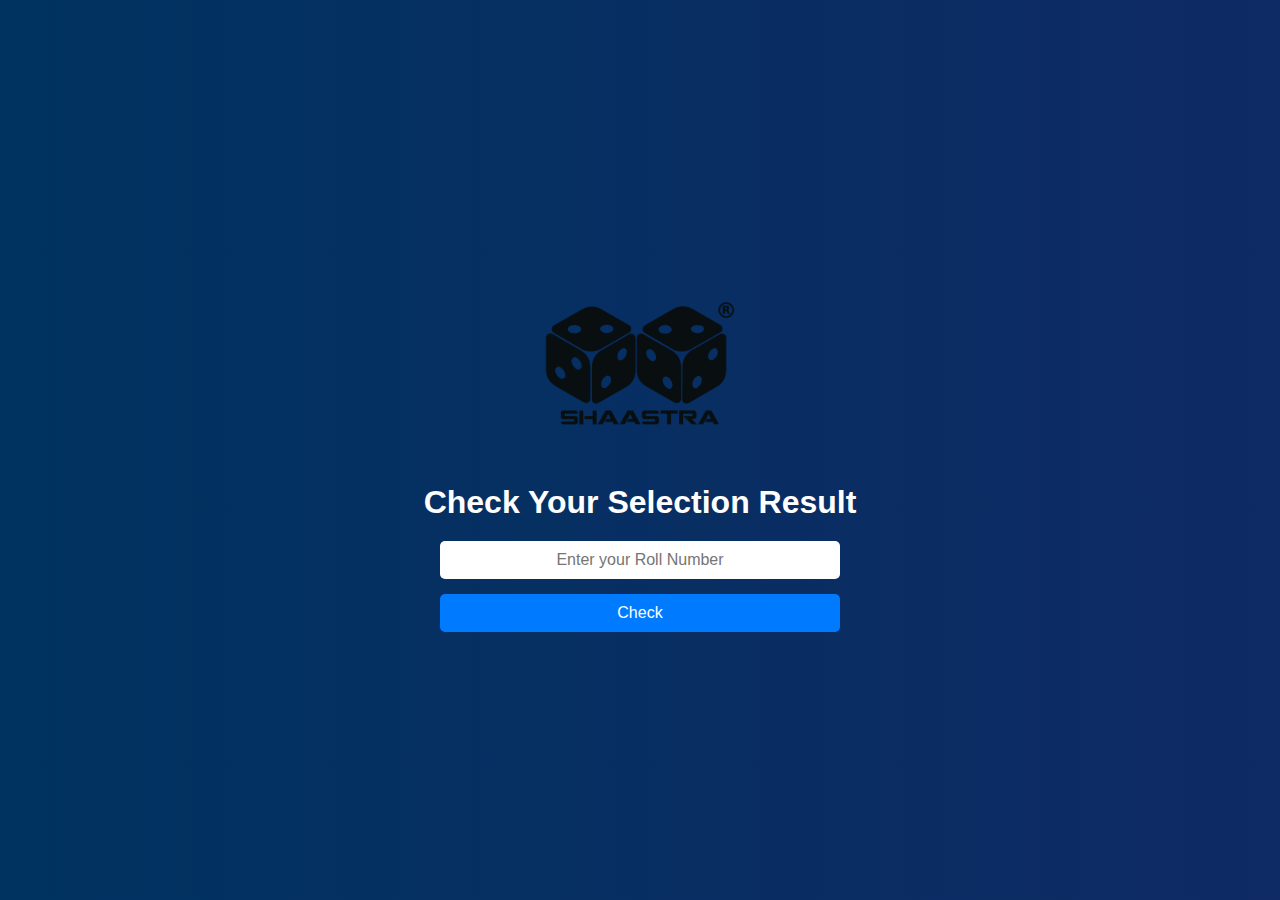
==== index.html @ 9680d315 "Add files via upload" ====
<!DOCTYPE html>
<html lang="en">
<head>
  <meta charset="UTF-8">
  <meta name="viewport" content="width=device-width, initial-scale=1.0">
  <title>Check Your Selection Result</title>
  <link rel="stylesheet" href="style.css">
</head>
<body>
  <header>
    <!-- Logo added here -->
    <img src="logo.png" alt="Logo" class="logo">
    <h1>Check Your Selection Result</h1>
  </header>

  <main>
    <input type="text" id="rollNo" placeholder="Enter your Roll Number">
    <button onclick="checkResult()">Check</button>
  </main>

  <script src="script.js"></script>
</body>
</html>
---- style.css ----
* {
    box-sizing: border-box;
    margin: 0;
    padding: 0;
  }
  
  body {
    font-family: Arial, sans-serif;
    display: flex;
    flex-direction: column;
    align-items: center;
    background: linear-gradient(to right, #003360, #0f2a65);
    color: #fff;
    height: 100vh;
    justify-content: center;
    text-align: center;
  }
  
  header h1 {
    margin-bottom: 20px;
  }
  
  main {
    width: 80%;
    max-width: 400px;
    display: flex;
    flex-direction: column;
    gap: 15px;
  }
  
  input[type="text"] {
    padding: 10px;
    border-radius: 5px;
    border: none;
    outline: none;
    text-align: center;
    font-size: 1rem;
  }
  
  button {
    padding: 10px;
    border-radius: 5px;
    border: none;
    background-color: #007bff;
    color: white;
    font-size: 1rem;
    cursor: pointer;
    transition: background-color 0.3s ease;
  }
  
  button:hover {
    background-color: #0056b3;
  }
  
  #resultContainer {
    font-size: 1.2rem;
    line-height: 1.5;
  }
  
  .logo {
    max-width: 200px;
    margin-bottom: 12px;
  }
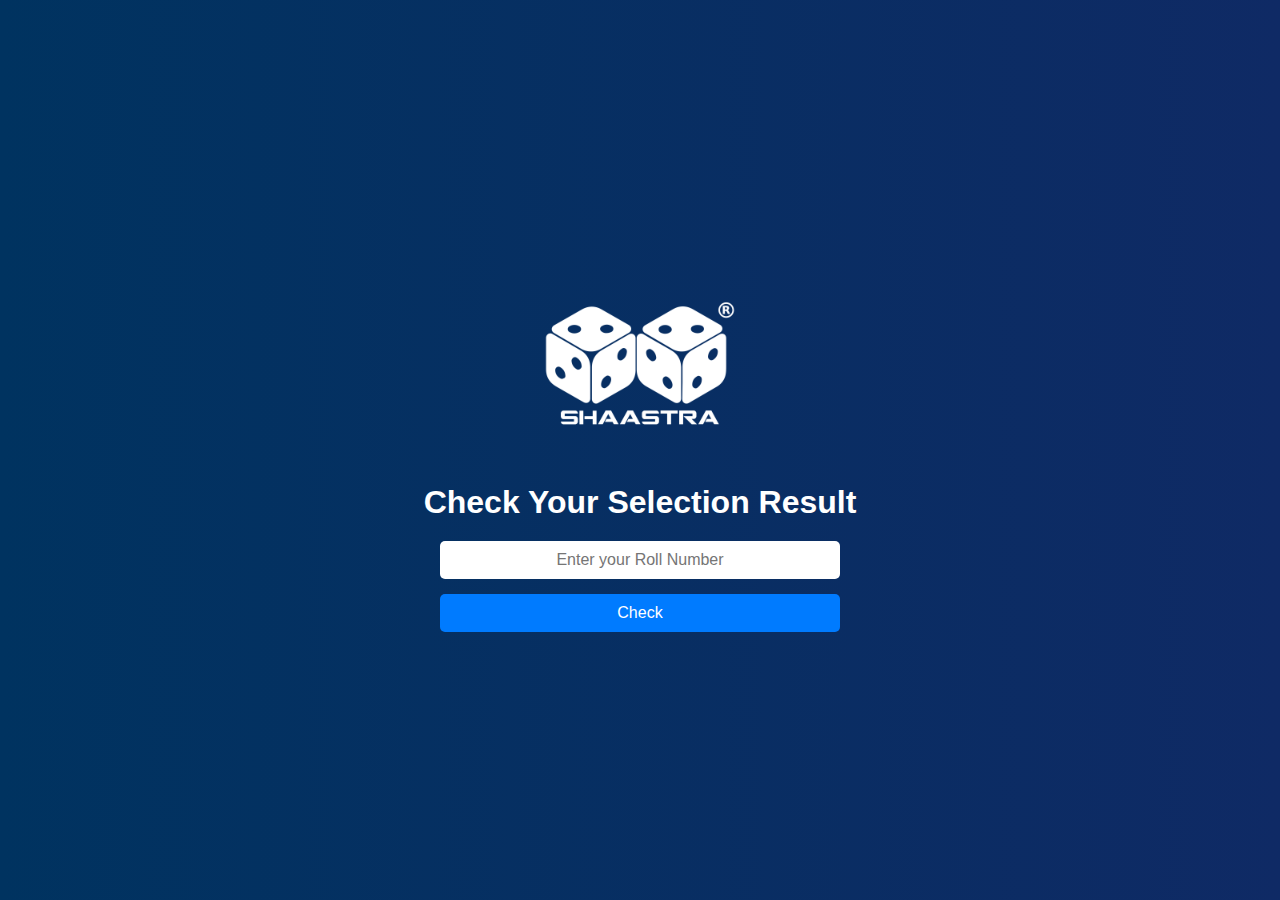
==== commit b17ba074: "Update index.html" ====
--- a/index.html
+++ b/index.html
@@ -9,7 +9,7 @@
 <body>
   <header>
     <!-- Logo added here -->
-    <img src="logo.png" alt="Logo" class="logo">
+    <img src="logofile.png" alt="Shaastra 2025" class="logo">
     <h1>Check Your Selection Result</h1>
   </header>
 
